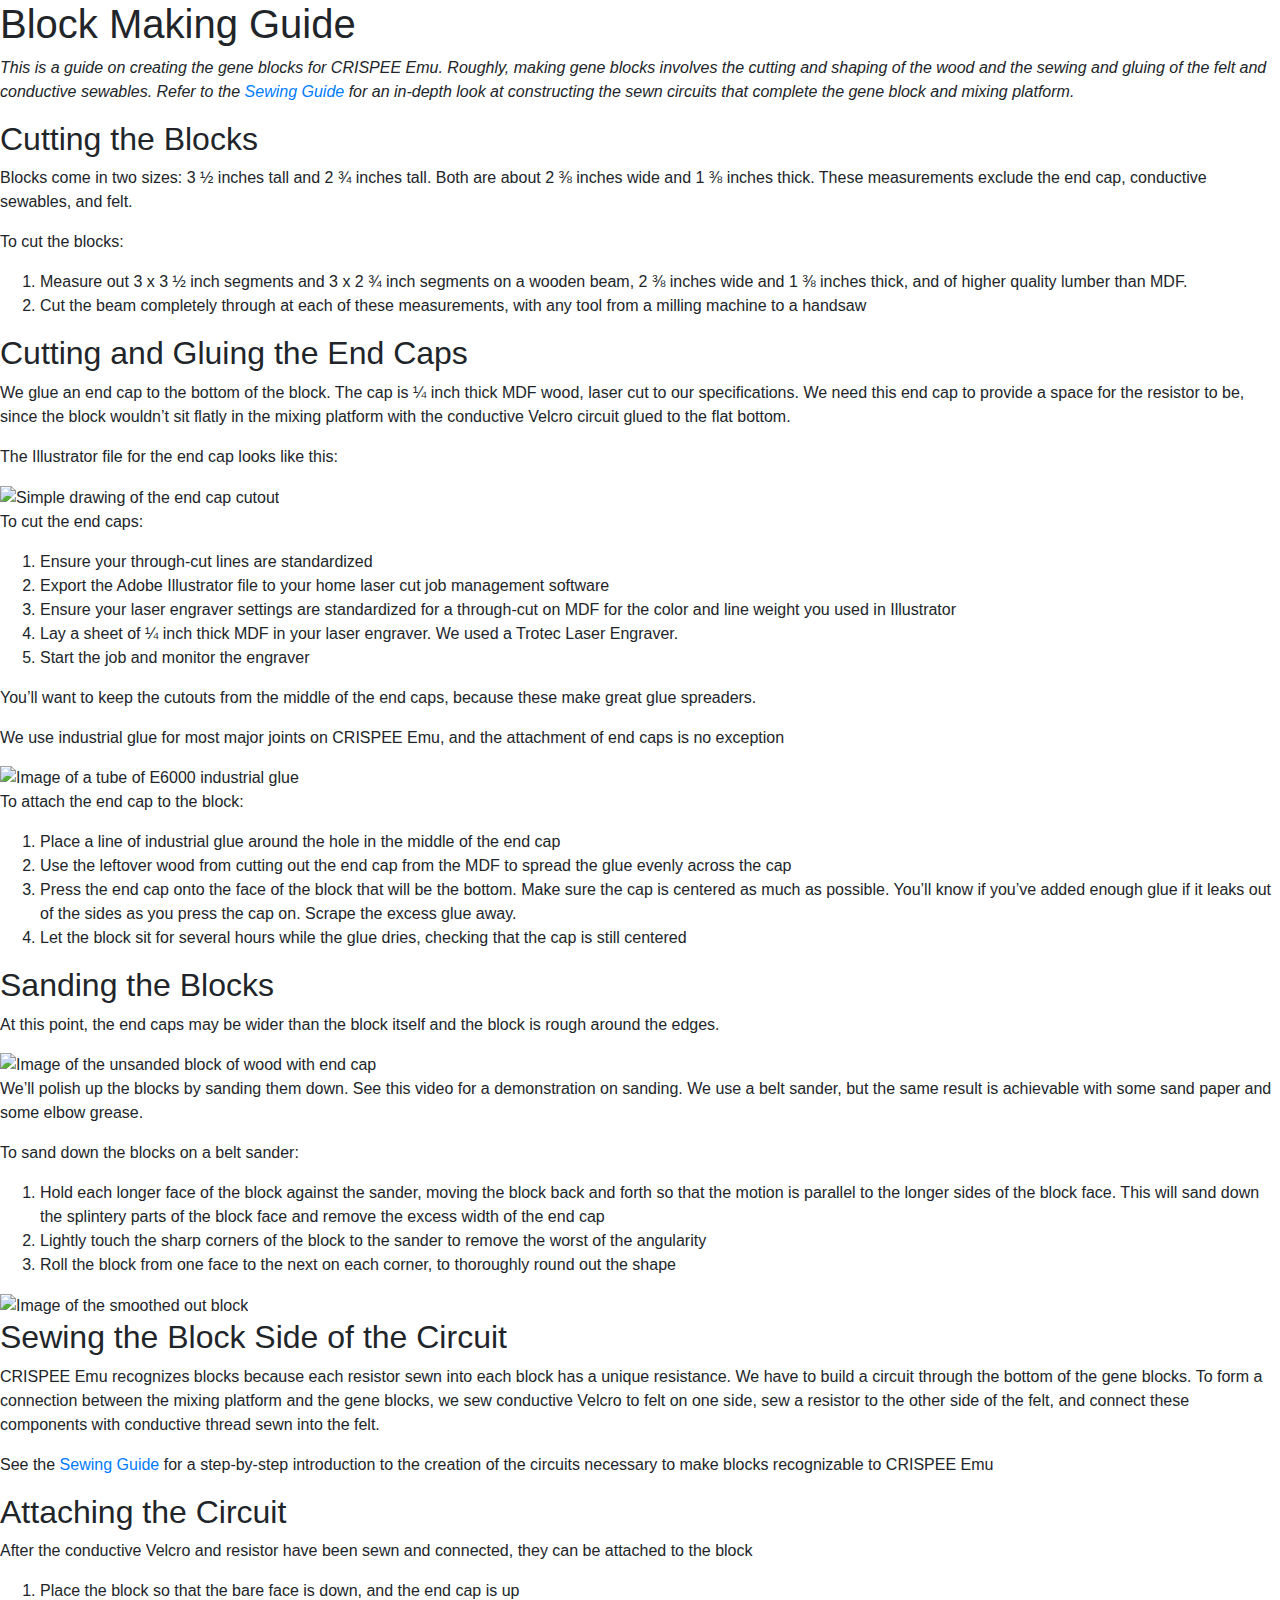
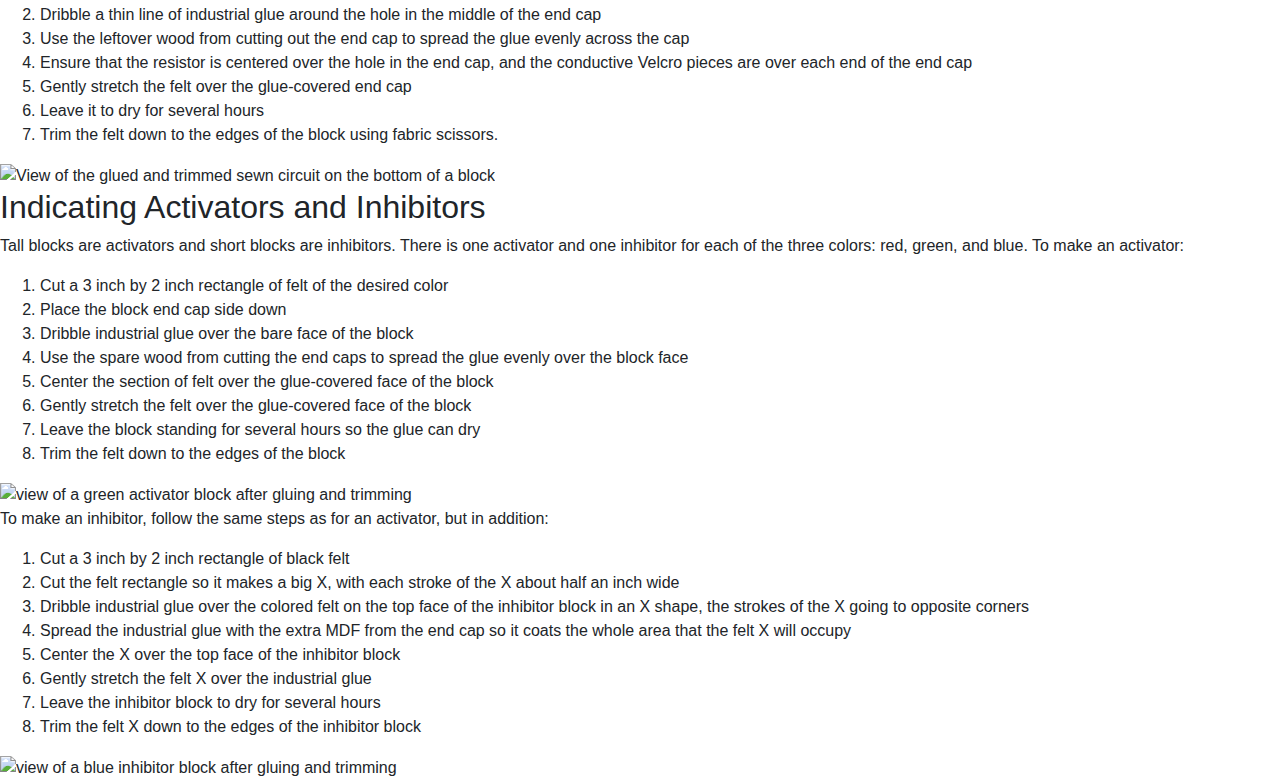
==== blockGuide.html @ c352ed45 "Added last bits of tutorial content" ====
<!doctype html>
<html lang="en">

  <head>
    <title>Block Making Guide</title>
    <meta name="description" content="A guide to the creation of activator and inhibitor blocks for use with CRISPEE" />
    <meta name="keywords" content="CRISPEE, Wellesley College HCI, Tufts University DevTech, tangible, toy, bioengineering, education" />
    <meta charset="utf-8">
    <meta name="viewport" content="width=device-width, initial-scale=1, shrink-to-fit=no">
    <link rel="stylesheet" href="https://maxcdn.bootstrapcdn.com/bootstrap/4.0.0/css/bootstrap.min.css" integrity="sha384-Gn5384xqQ1aoWXA+058RXPxPg6fy4IWvTNh0E263XmFcJlSAwiGgFAW/dAiS6JXm" crossorigin="anonymous">
  </head>
  <body>
    <h1>Block Making Guide</h1>
    <p><i>This is a guide on creating the gene blocks for CRISPEE Emu. Roughly, making gene blocks involves the cutting and shaping
       of the wood and the sewing and gluing of the felt and conductive sewables. Refer to the <a href="#">Sewing Guide</a> for an
       in-depth look at constructing the sewn circuits that complete the gene block and mixing platform.</i></p>

    <h2>Cutting the Blocks</h2>
    <p>Blocks come in two sizes: 3 ½  inches tall and 2 ¾  inches tall. Both are about 2 ⅜ inches wide and 1 ⅜ inches thick. These
       measurements exclude the end cap, conductive sewables, and felt.</p>
    <p>To cut the blocks:</p>
    <ol>
      <li>Measure out 3 x 3 ½ inch segments and 3 x 2 ¾ inch segments on a wooden beam,  2 ⅜ inches wide and 1 ⅜ inches thick, and
         of higher quality lumber than MDF.</li>
      <li>Cut the beam completely through at each of these measurements, with any tool from a milling machine to a handsaw</li>
    </ol>

    <h2>Cutting and Gluing the End Caps</h2>
    <p>We glue an end cap to the bottom of the block. The cap is ¼ inch thick MDF wood, laser cut to our specifications. We need
      this end cap to provide a space for the resistor to be, since the block wouldn’t sit flatly in the mixing platform with the
      conductive Velcro circuit glued to the flat bottom.</p>
    <p>The Illustrator file for the end cap looks like this:</p>
    <img src="" alt="Simple drawing of the end cap cutout">
    <p>To cut the end caps:</p>
    <ol>
      <li>Ensure your through-cut lines are standardized</li>
      <li>Export the Adobe Illustrator file to your home laser cut job management software</li>
      <li>Ensure your laser engraver settings are standardized for a through-cut on MDF for the color and line weight you used
        in Illustrator</li>
      <li>Lay a sheet of ¼ inch thick MDF in your laser engraver. We used a Trotec Laser Engraver.</li>
      <li>Start the job and monitor the engraver</li>
    </ol>
    <p>You’ll want to keep the cutouts from the middle of the end caps, because these make great glue spreaders.</p>
    <p>We use industrial glue for most major joints on CRISPEE Emu, and the attachment of end caps is no exception</p>
    <img src="" alt="Image of a tube of E6000 industrial glue">
    <p>To attach the end cap to the block:</p>
    <ol>
      <li>Place a line of industrial glue around the hole in the middle of the end cap</li>
      <li>Use the leftover wood from cutting out the end cap from the MDF to spread the glue evenly across the cap</li>
      <li>Press the end cap onto the face of the block that will be the bottom. Make sure the cap is centered as much as possible.
         You’ll know if you’ve added enough glue if it leaks out of the sides as you press the cap on. Scrape the excess glue away.</li>
      <li>Let the block sit for several hours while the glue dries, checking that the cap is still centered</li>
    </ol>

    <h2>Sanding the Blocks</h2>
    <p>At this point, the end caps may be wider than the block itself and the block is rough around the edges.</p>
    <img src="" alt="Image of the unsanded block of wood with end cap">
    <p>We’ll polish up the blocks by sanding them down. See this video for a demonstration on sanding. We use a belt sander,
      but the same result is achievable with some sand paper and some elbow grease.</p>
    <p>To sand down the blocks on a belt sander:</p>
    <ol>
      <li>Hold each longer face of the block against the sander, moving the block back and forth so that the motion is parallel
         to the longer sides of the block face. This will sand down the splintery parts of the block face and remove the excess
          width of the end cap</li>
      <li>Lightly touch the sharp corners of the block to the sander to remove the worst of the angularity</li>
      <li>Roll the block from one face to the next on each corner, to thoroughly round out the shape</li>
    </ol>
    <img src="" alt="Image of the smoothed out block">

    <h2>Sewing the Block Side of the Circuit</h2>
    <p>CRISPEE Emu recognizes blocks because each resistor sewn into each block has a unique resistance. We have to build a
      circuit through the bottom of the gene blocks. To form a connection between the mixing platform and the gene blocks, we
      sew conductive Velcro to felt on one side, sew a resistor to the other side of the felt, and connect these components with
      conductive thread sewn into the felt. </p>
    <p>See the <a href="#">Sewing Guide</a> for a step-by-step introduction to the creation of the circuits necessary to make
      blocks recognizable to CRISPEE Emu</p>

    <h2>Attaching the Circuit</h2>
    <p>After the conductive Velcro and resistor have been sewn and connected, they can be attached to the block</p>
    <ol>
      <li>Place the block so that the bare face is down, and the end cap is up</li>
      <li>Dribble a thin line of industrial glue around the hole in the middle of the end cap</li>
      <li>Use the leftover wood from cutting out the end cap to spread the glue evenly across the cap</li>
      <li>Ensure that the resistor is centered over the hole in the end cap, and the conductive Velcro pieces are over each
        end of the end cap</li>
      <li>Gently stretch the felt over the glue-covered end cap</li>
      <li>Leave it to dry for several hours</li>
      <li>Trim the felt down to the edges of the block using fabric scissors.</li>
    </ol>
    <img src="" alt="View of the glued and trimmed sewn circuit on the bottom of a block">

    <h2>Indicating Activators and Inhibitors</h2>
    <p>Tall blocks are activators and short blocks are inhibitors. There is one activator and one inhibitor for each of the
      three colors: red, green, and blue. To make an activator:</p>
    <ol>
      <li>Cut a 3 inch by 2 inch rectangle of felt of the desired color</li>
      <li>Place the block end cap side down</li>
      <li>Dribble industrial glue over the bare face of the block</li>
      <li>Use the spare wood from cutting the end caps to spread the glue evenly over the block face</li>
      <li>Center the section of felt over the glue-covered face of the block</li>
      <li>Gently stretch the felt over the glue-covered face of the block</li>
      <li>Leave the block standing for several hours so the glue can dry</li>
      <li>Trim the felt down to the edges of the block</li>
    </ol>
    <img src="" alt="view of a green activator block after gluing and trimming">
    <p>To make an inhibitor, follow the same steps as for an activator, but in addition:</p>
    <ol>
      <li>Cut a 3 inch by 2 inch rectangle of black felt</li>
      <li>Cut the felt rectangle so it makes a big X, with each stroke of the X about half an inch wide</li>
      <li>Dribble industrial glue over the colored felt on the top face of the inhibitor block in an X shape, the strokes of
        the X going to opposite corners</li>
      <li>Spread the industrial glue with the extra MDF from the end cap so it coats the whole area that the felt X will occupy</li>
      <li>Center the X over the top face of the inhibitor block</li>
      <li>Gently stretch the felt X over the industrial glue</li>
      <li>Leave the inhibitor block to dry for several hours</li>
      <li>Trim the felt X down to the edges of the inhibitor block</li>
    </ol>
    <img src="" alt="view of a blue inhibitor block after gluing and trimming">


    <script src="https://code.jquery.com/jquery-3.2.1.slim.min.js" integrity="sha384-KJ3o2DKtIkvYIK3UENzmM7KCkRr/rE9/Qpg6aAZGJwFDMVNA/GpGFF93hXpG5KkN" crossorigin="anonymous"></script>
    <script src="https://cdnjs.cloudflare.com/ajax/libs/popper.js/1.12.9/umd/popper.min.js" integrity="sha384-ApNbgh9B+Y1QKtv3Rn7W3mgPxhU9K/ScQsAP7hUibX39j7fakFPskvXusvfa0b4Q" crossorigin="anonymous"></script>
    <script src="https://maxcdn.bootstrapcdn.com/bootstrap/4.0.0/js/bootstrap.min.js" integrity="sha384-JZR6Spejh4U02d8jOt6vLEHfe/JQGiRRSQQxSfFWpi1MquVdAyjUar5+76PVCmYl" crossorigin="anonymous"></script>
  </body>
</html>
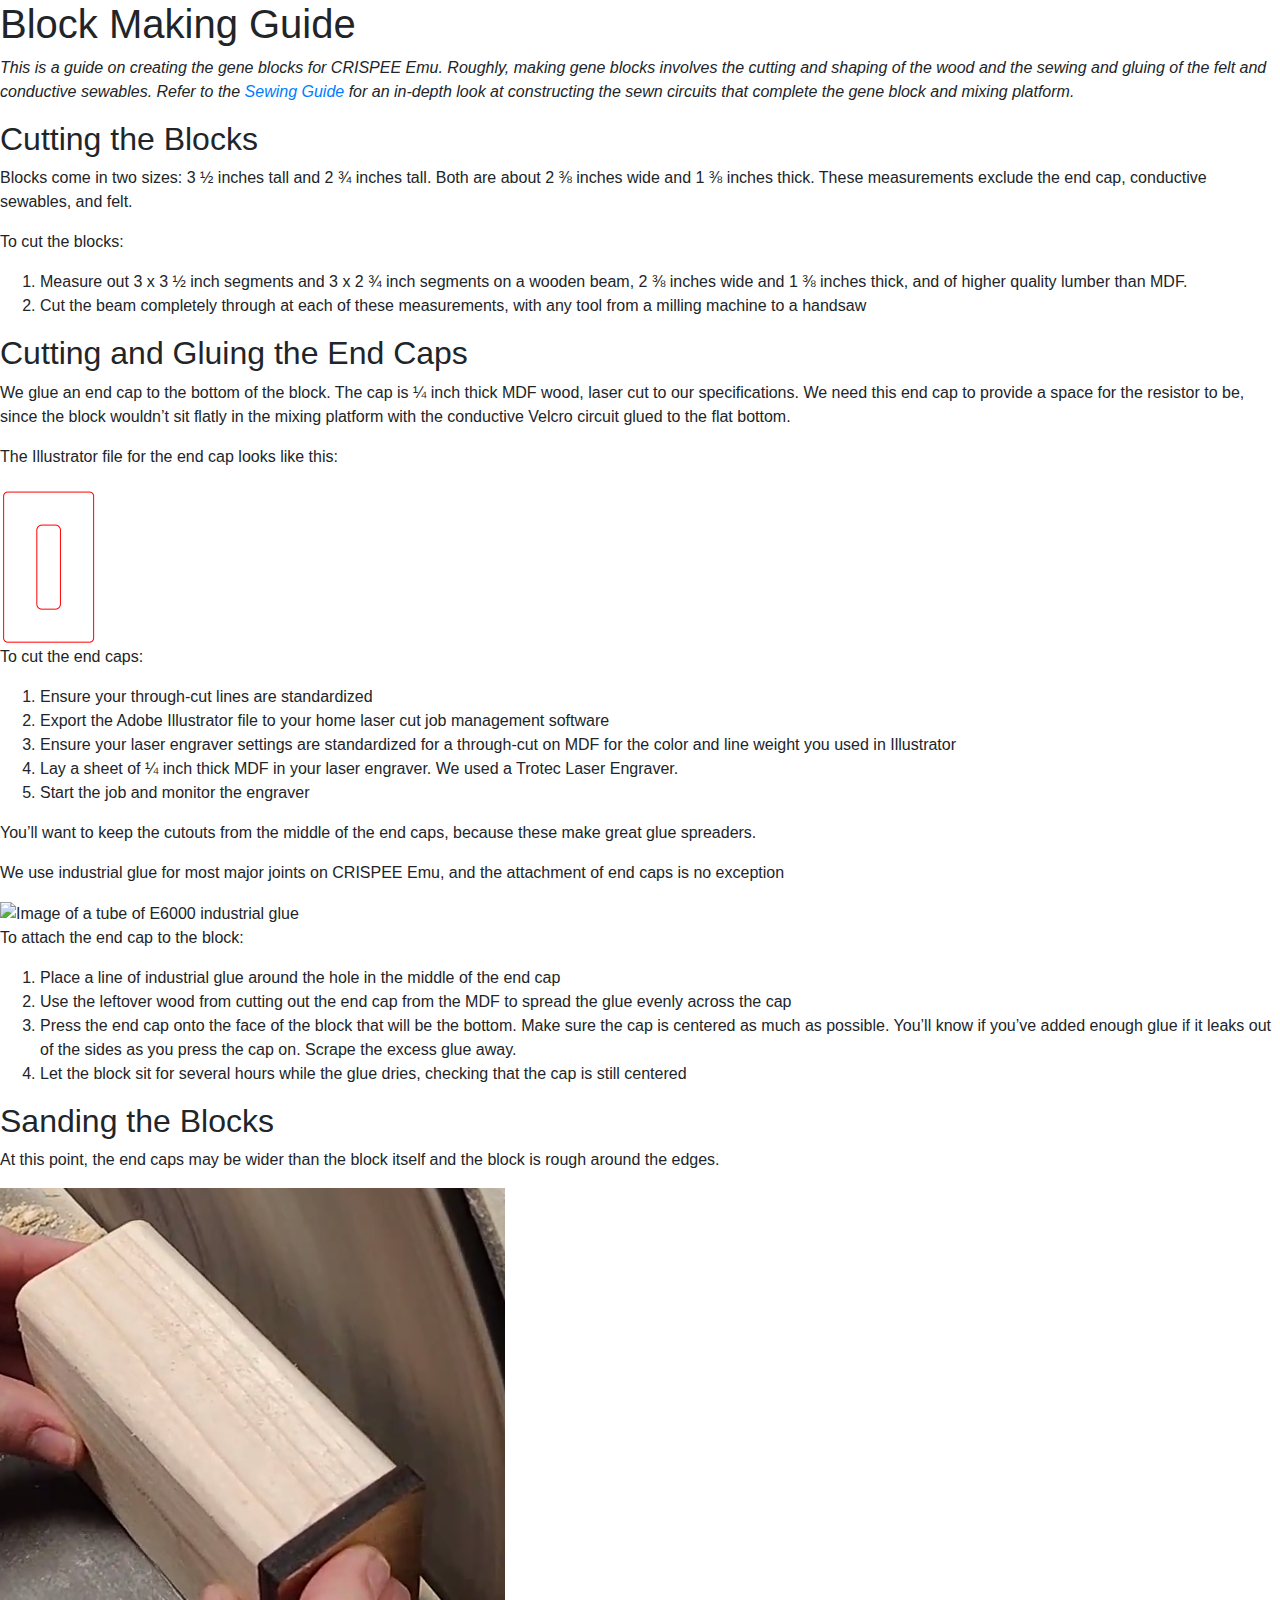
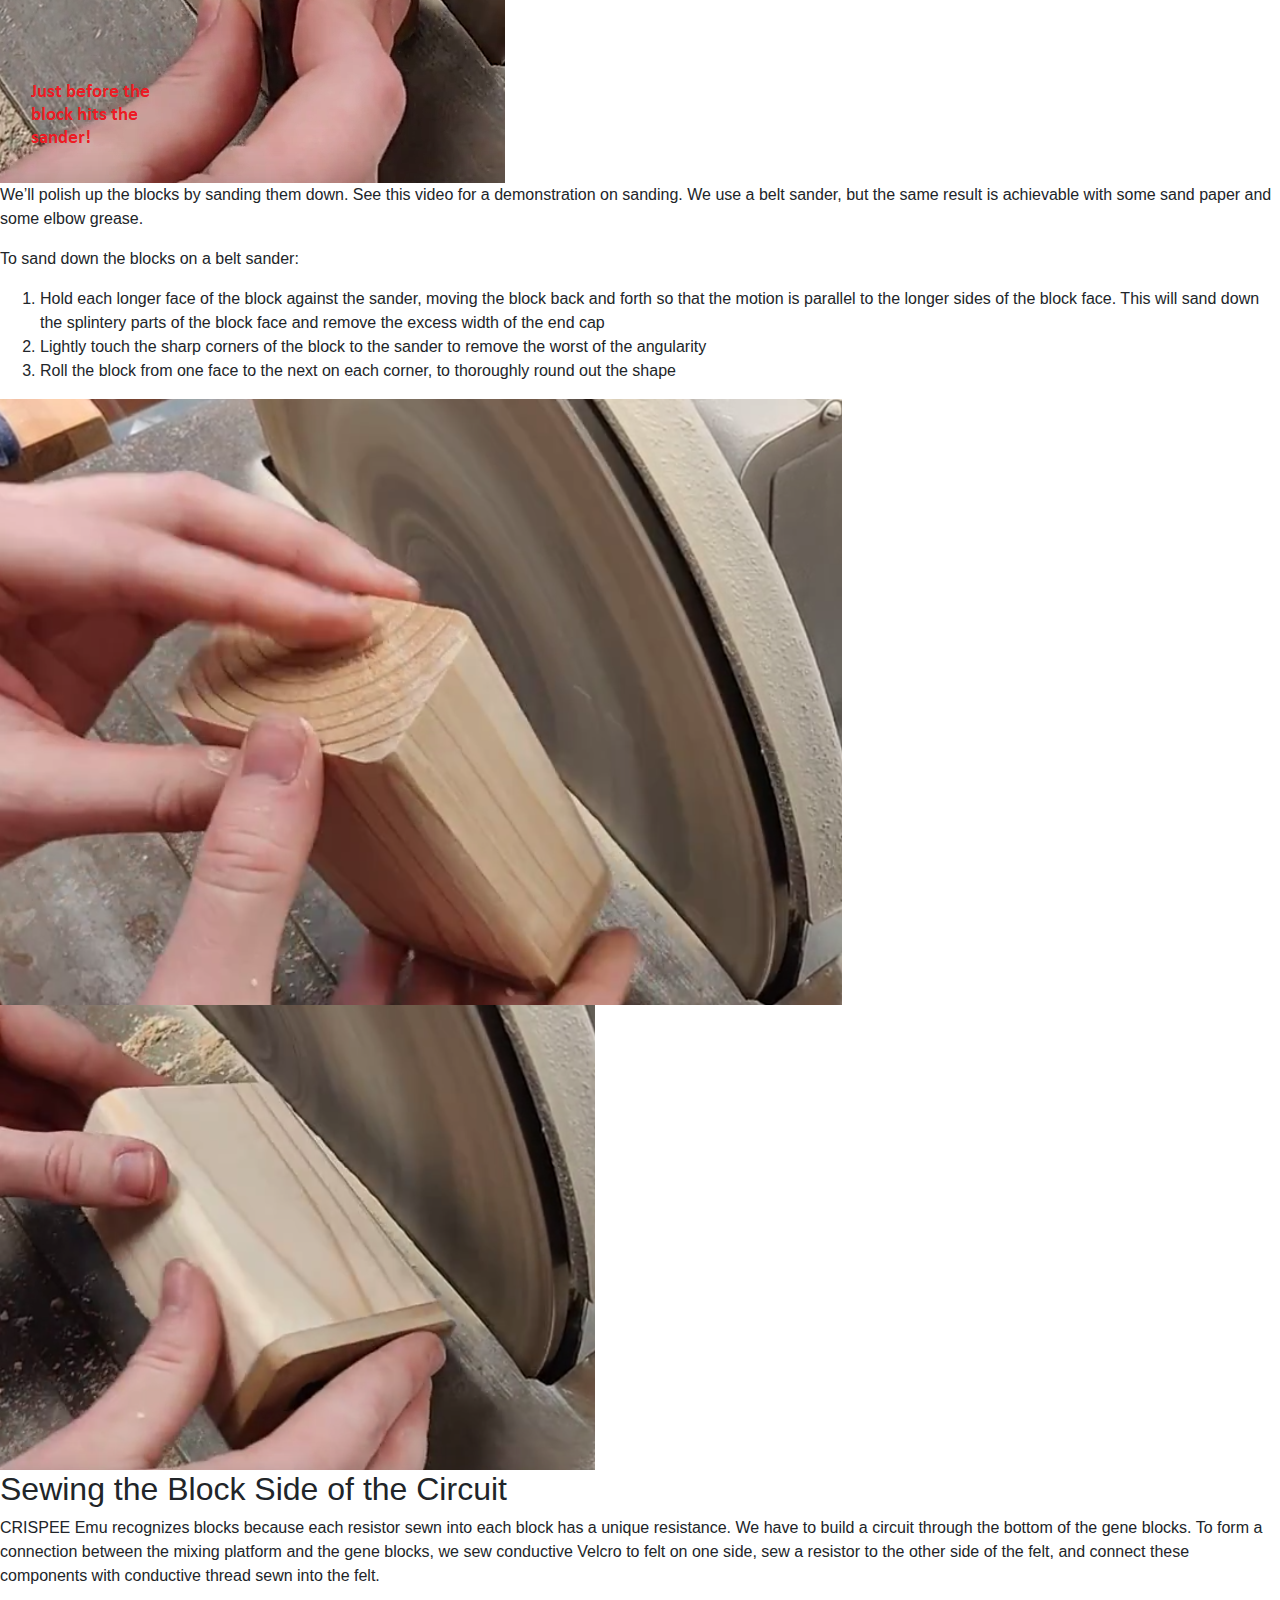
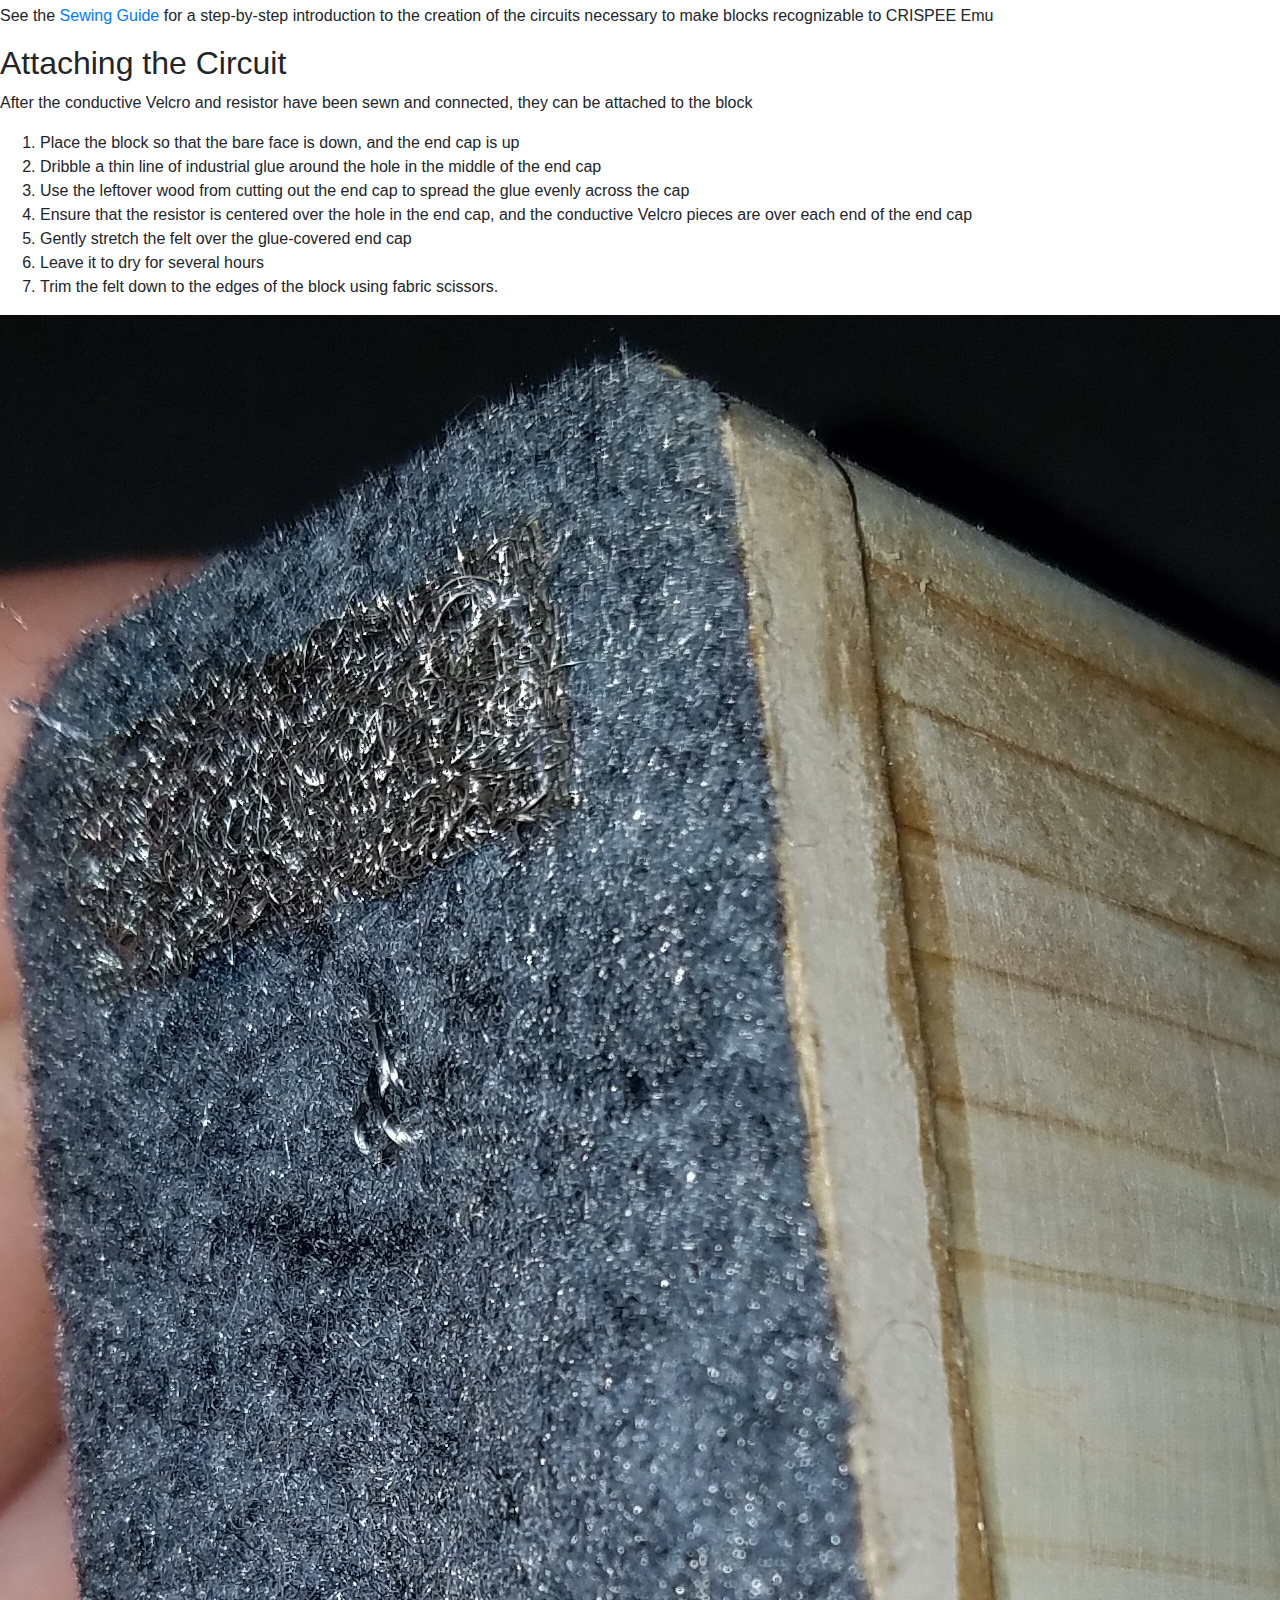
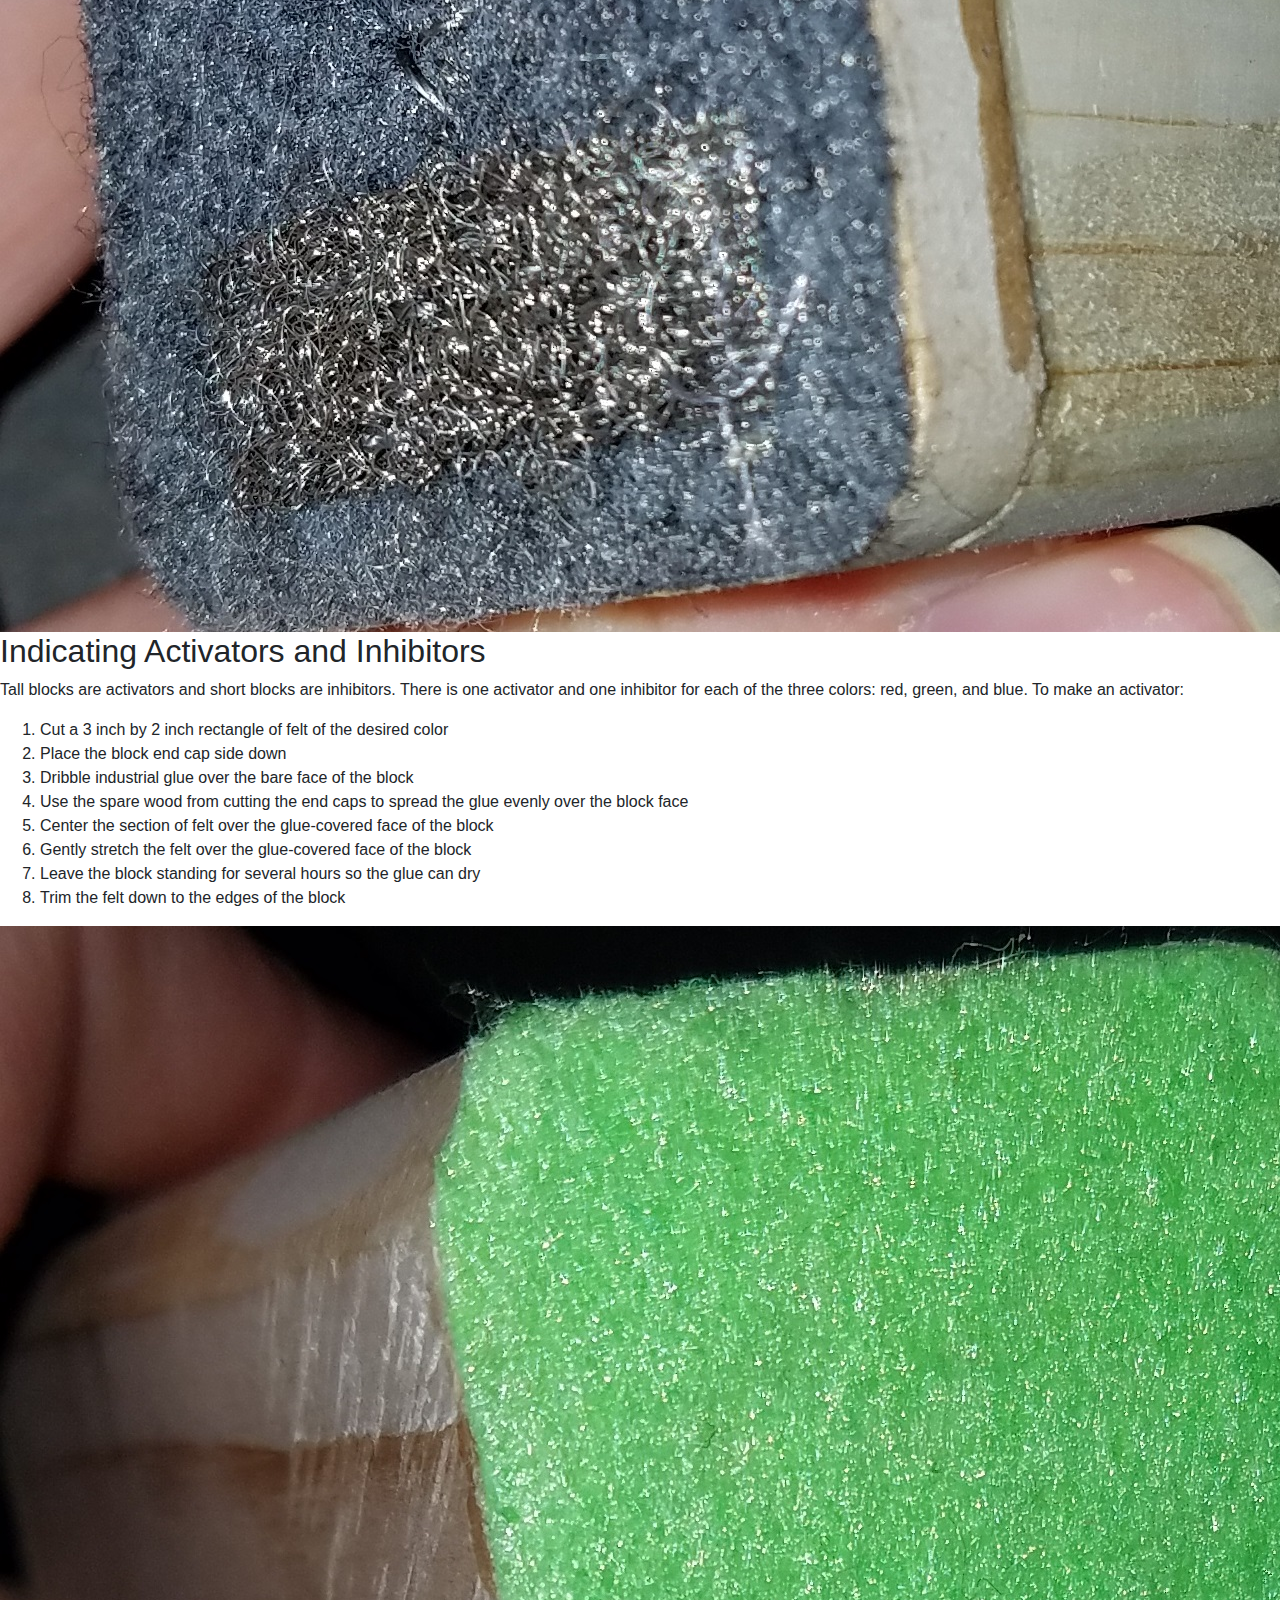
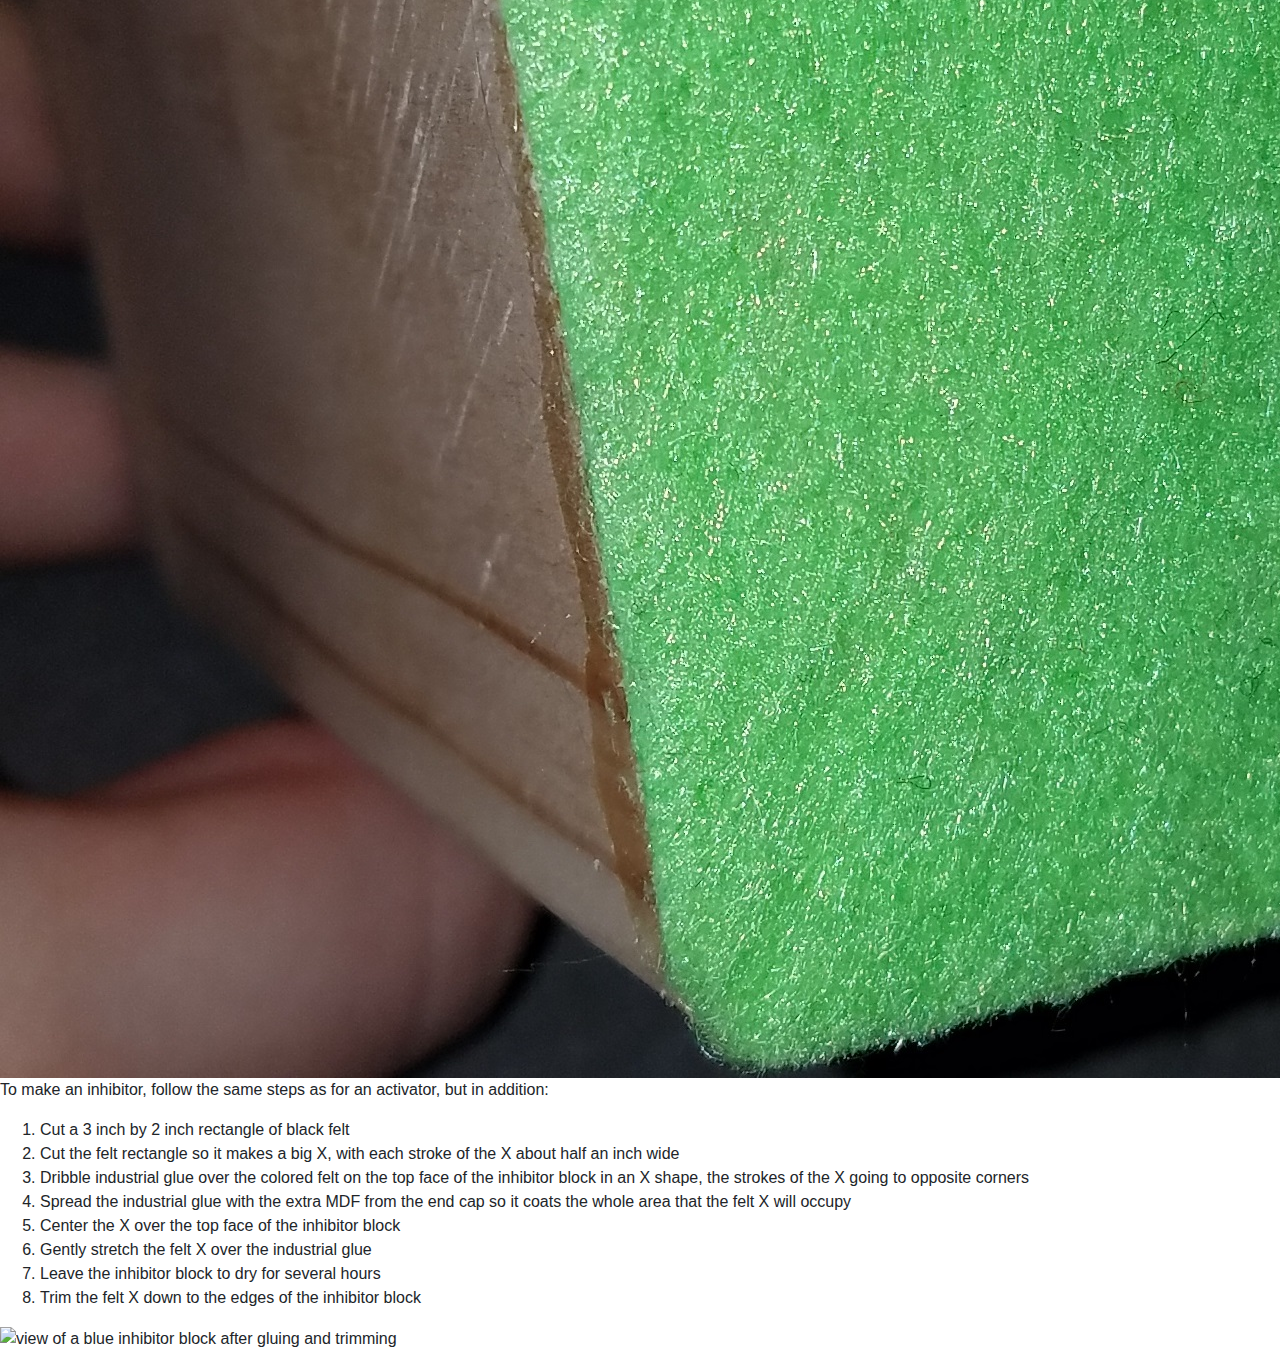
==== commit 70b0d346: "All guide content added and linked, now to time to make it pretty" ====
--- a/blockGuide.html
+++ b/blockGuide.html
@@ -30,7 +30,7 @@
       this end cap to provide a space for the resistor to be, since the block wouldn’t sit flatly in the mixing platform with the
       conductive Velcro circuit glued to the flat bottom.</p>
     <p>The Illustrator file for the end cap looks like this:</p>
-    <img src="" alt="Simple drawing of the end cap cutout">
+    <img src="static/End Cap.png" alt="Simple drawing of the end cap cutout">
     <p>To cut the end caps:</p>
     <ol>
       <li>Ensure your through-cut lines are standardized</li>
@@ -42,7 +42,7 @@
     </ol>
     <p>You’ll want to keep the cutouts from the middle of the end caps, because these make great glue spreaders.</p>
     <p>We use industrial glue for most major joints on CRISPEE Emu, and the attachment of end caps is no exception</p>
-    <img src="" alt="Image of a tube of E6000 industrial glue">
+    <img src="static/E6000 Industrial Glue.jpg" alt="Image of a tube of E6000 industrial glue">
     <p>To attach the end cap to the block:</p>
     <ol>
       <li>Place a line of industrial glue around the hole in the middle of the end cap</li>
@@ -54,7 +54,7 @@
 
     <h2>Sanding the Blocks</h2>
     <p>At this point, the end caps may be wider than the block itself and the block is rough around the edges.</p>
-    <img src="" alt="Image of the unsanded block of wood with end cap">
+    <img src="static/Unsanded Block.png" alt="Image of the unsanded block of wood with end cap">
     <p>We’ll polish up the blocks by sanding them down. See this video for a demonstration on sanding. We use a belt sander,
       but the same result is achievable with some sand paper and some elbow grease.</p>
     <p>To sand down the blocks on a belt sander:</p>
@@ -65,14 +65,15 @@
       <li>Lightly touch the sharp corners of the block to the sander to remove the worst of the angularity</li>
       <li>Roll the block from one face to the next on each corner, to thoroughly round out the shape</li>
     </ol>
-    <img src="" alt="Image of the smoothed out block">
+    <img src="static/Sanded Block 1.png" alt="Image of the smoothed out block">
+    <img src="static/Sanded Block 2.png" alt="Image of the smoothed out block">
 
     <h2>Sewing the Block Side of the Circuit</h2>
     <p>CRISPEE Emu recognizes blocks because each resistor sewn into each block has a unique resistance. We have to build a
       circuit through the bottom of the gene blocks. To form a connection between the mixing platform and the gene blocks, we
       sew conductive Velcro to felt on one side, sew a resistor to the other side of the felt, and connect these components with
       conductive thread sewn into the felt. </p>
-    <p>See the <a href="#">Sewing Guide</a> for a step-by-step introduction to the creation of the circuits necessary to make
+    <p>See the <a href="sewingGuide.html">Sewing Guide</a> for a step-by-step introduction to the creation of the circuits necessary to make
       blocks recognizable to CRISPEE Emu</p>
 
     <h2>Attaching the Circuit</h2>
@@ -87,7 +88,7 @@
       <li>Leave it to dry for several hours</li>
       <li>Trim the felt down to the edges of the block using fabric scissors.</li>
     </ol>
-    <img src="" alt="View of the glued and trimmed sewn circuit on the bottom of a block">
+    <img src="static/Block Bottom.jpg" alt="View of the glued and trimmed sewn circuit on the bottom of a block">
 
     <h2>Indicating Activators and Inhibitors</h2>
     <p>Tall blocks are activators and short blocks are inhibitors. There is one activator and one inhibitor for each of the
@@ -102,7 +103,7 @@
       <li>Leave the block standing for several hours so the glue can dry</li>
       <li>Trim the felt down to the edges of the block</li>
     </ol>
-    <img src="" alt="view of a green activator block after gluing and trimming">
+    <img src="static/Activator Block Top.jpg" alt="view of a green activator block after gluing and trimming">
     <p>To make an inhibitor, follow the same steps as for an activator, but in addition:</p>
     <ol>
       <li>Cut a 3 inch by 2 inch rectangle of black felt</li>
@@ -115,7 +116,7 @@
       <li>Leave the inhibitor block to dry for several hours</li>
       <li>Trim the felt X down to the edges of the inhibitor block</li>
     </ol>
-    <img src="" alt="view of a blue inhibitor block after gluing and trimming">
+    <img src="static/inhibitor Block Top.jpg" alt="view of a blue inhibitor block after gluing and trimming">
 
 
     <script src="https://code.jquery.com/jquery-3.2.1.slim.min.js" integrity="sha384-KJ3o2DKtIkvYIK3UENzmM7KCkRr/rE9/Qpg6aAZGJwFDMVNA/GpGFF93hXpG5KkN" crossorigin="anonymous"></script>
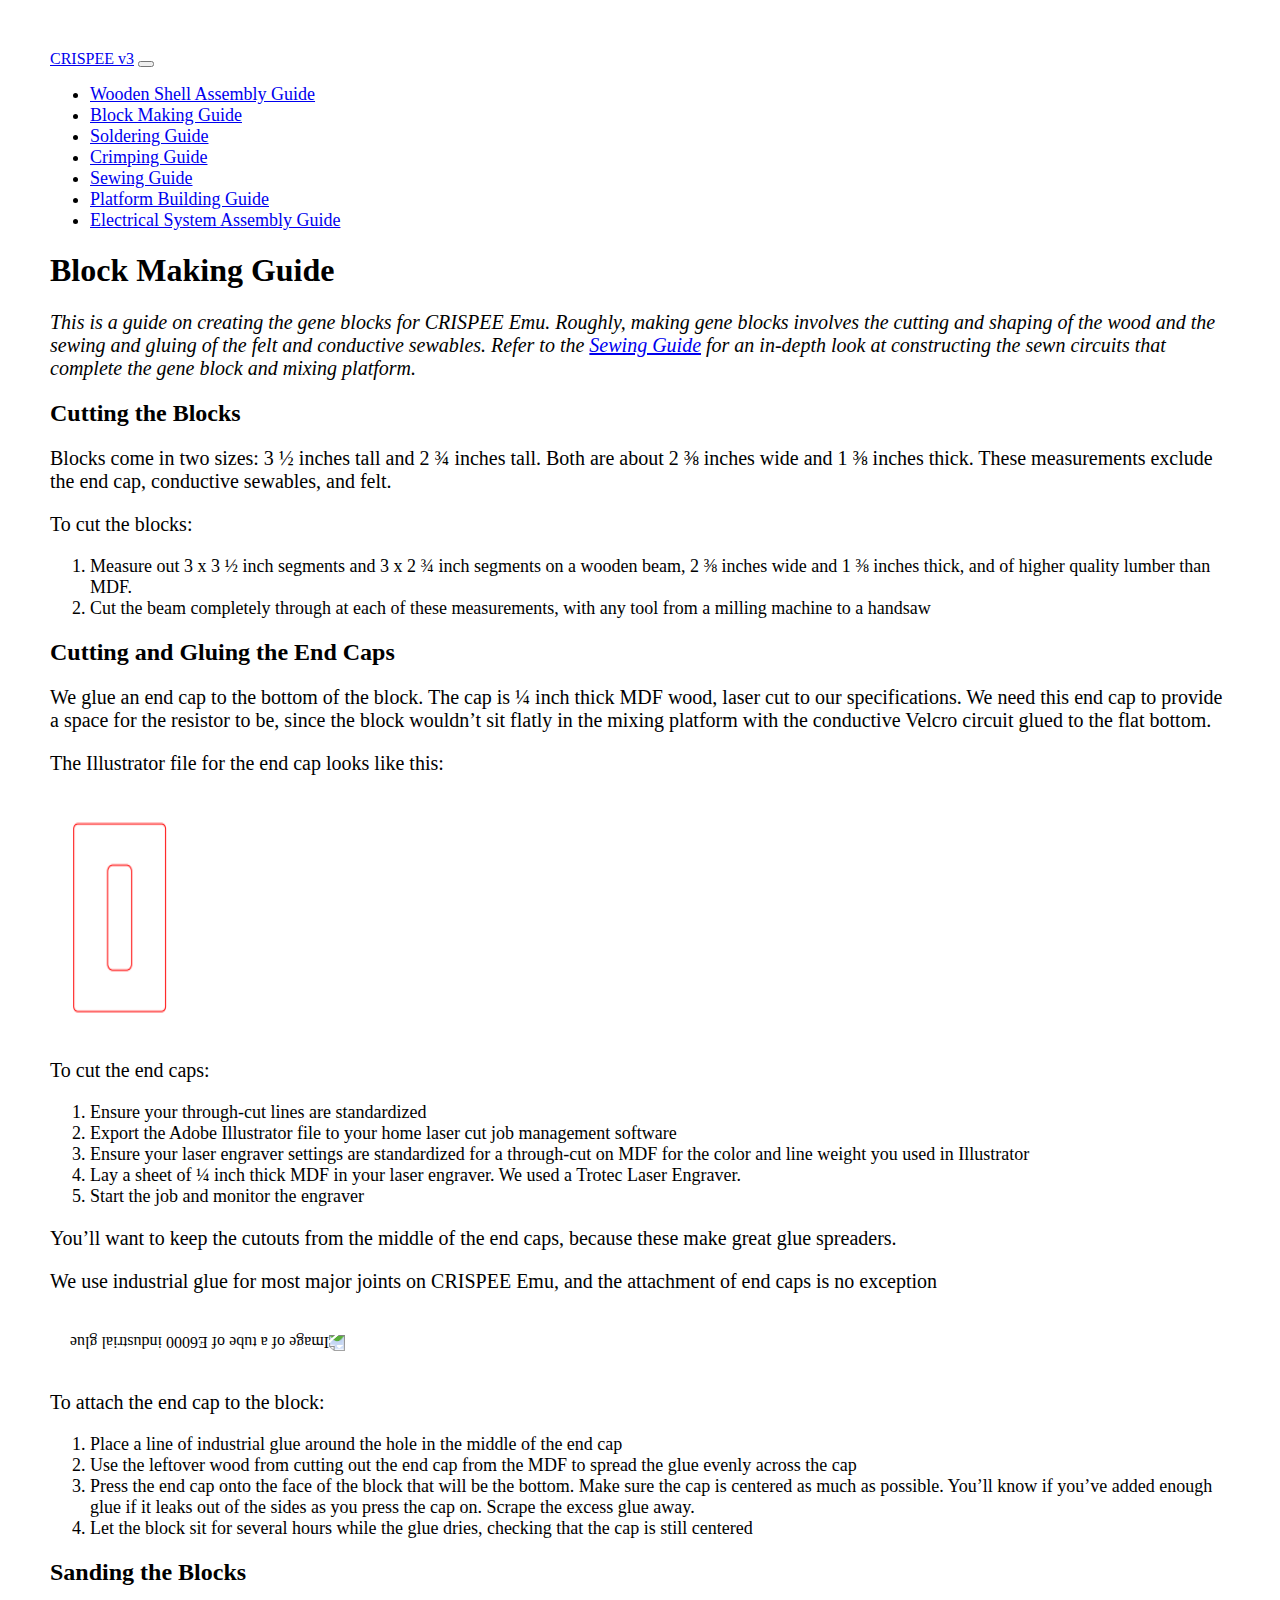
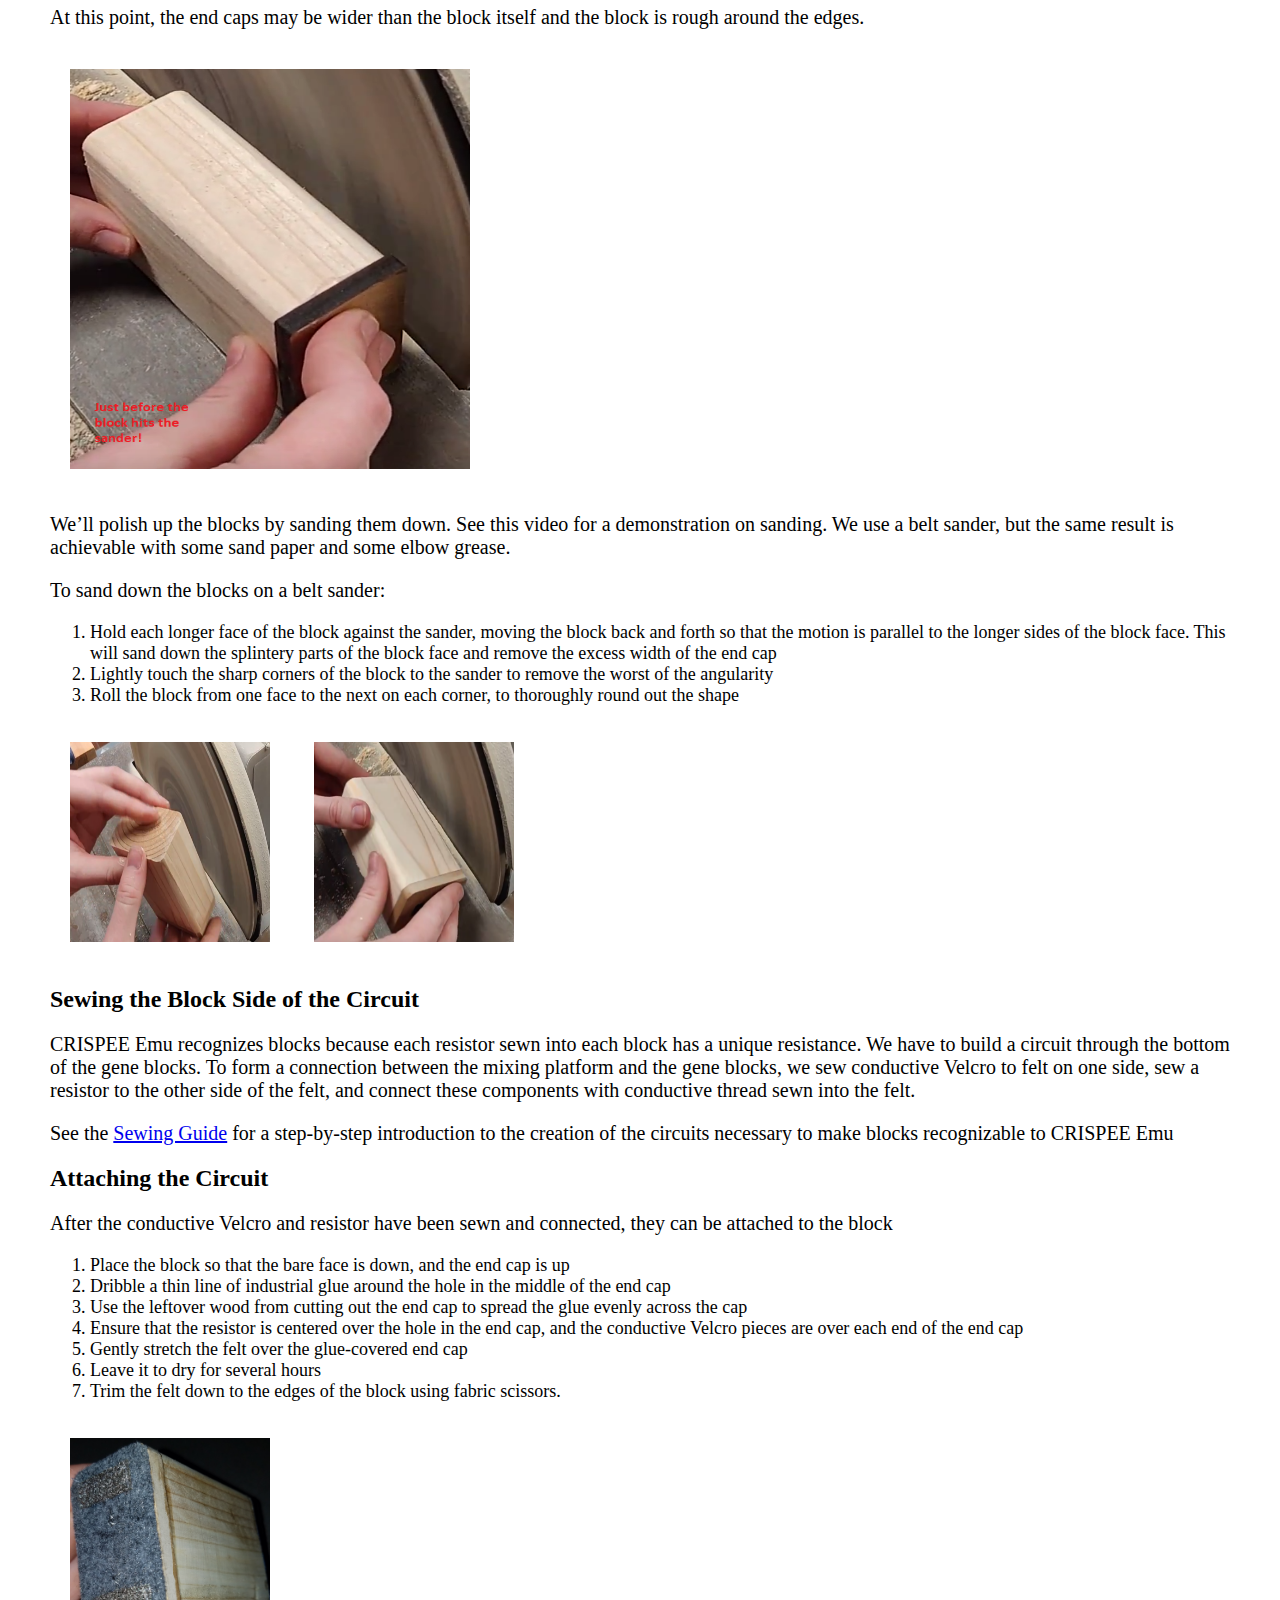
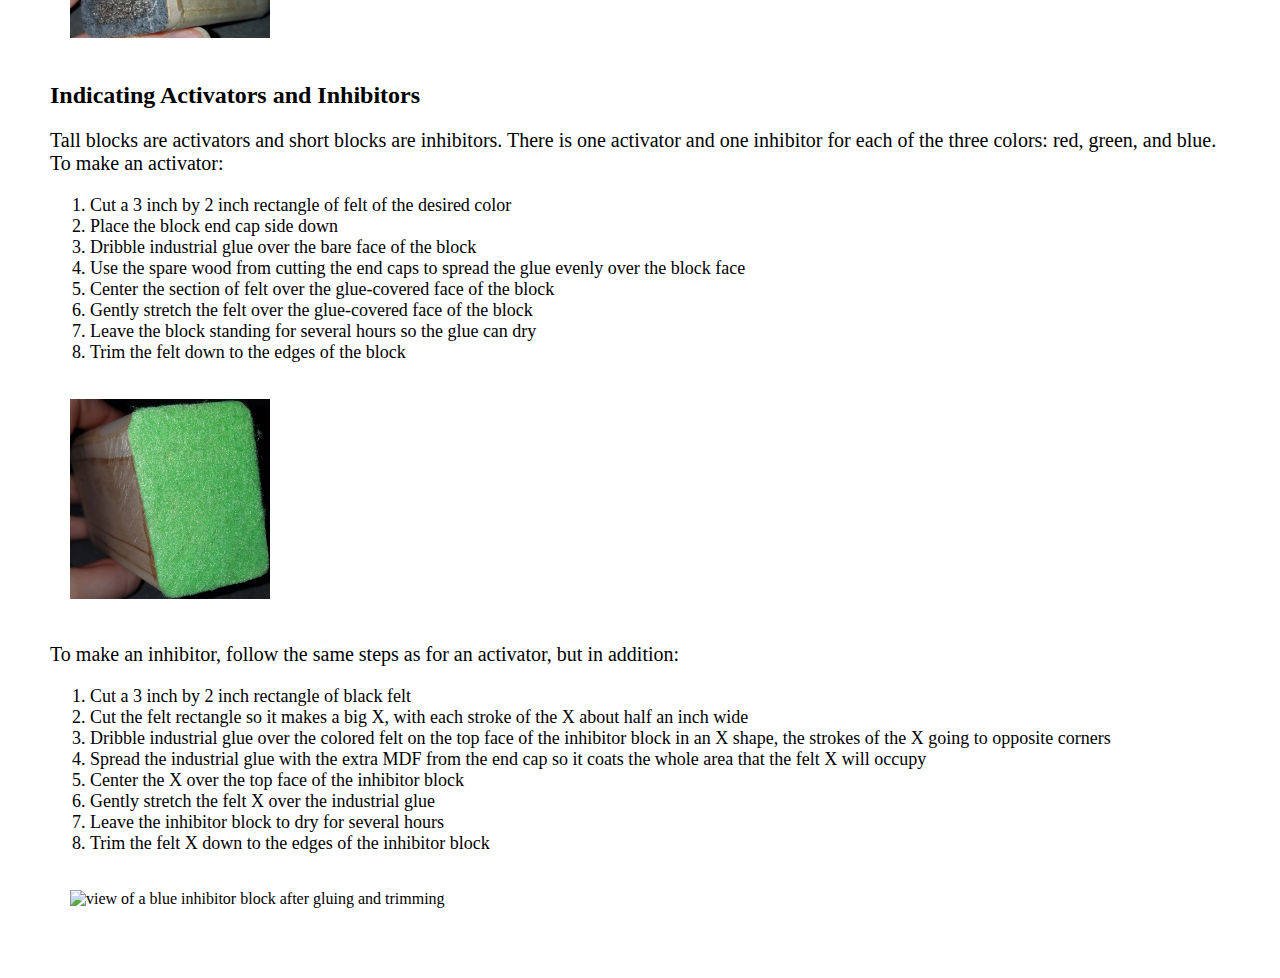
==== commit 5cc5ff51: "Adding styling, sizing, navbar" ====
--- a/blockGuide.html
+++ b/blockGuide.html
@@ -7,9 +7,48 @@
     <meta name="keywords" content="CRISPEE, Wellesley College HCI, Tufts University DevTech, tangible, toy, bioengineering, education" />
     <meta charset="utf-8">
     <meta name="viewport" content="width=device-width, initial-scale=1, shrink-to-fit=no">
-    <link rel="stylesheet" href="https://maxcdn.bootstrapcdn.com/bootstrap/4.0.0/css/bootstrap.min.css" integrity="sha384-Gn5384xqQ1aoWXA+058RXPxPg6fy4IWvTNh0E263XmFcJlSAwiGgFAW/dAiS6JXm" crossorigin="anonymous">
+    <!--<link rel="stylesheet" href="https://maxcdn.bootstrapcdn.com/bootstrap/4.0.0/css/bootstrap.min.css" integrity="sha384-Gn5384xqQ1aoWXA+058RXPxPg6fy4IWvTNh0E263XmFcJlSAwiGgFAW/dAiS6JXm" crossorigin="anonymous">-->
+    <link rel="stylesheet" href="https://bootswatch.com/4/superhero/bootstrap.css" media="screen">
+    <link rel="stylesheet" href="https://bootswatch.com/_assets/css/custom.min.css">
+    <link rel="stylesheet" href="css/style.css">
   </head>
   <body>
+
+    <div class="bs-component">
+              <nav class="navbar navbar-expand-lg navbar-dark bg-primary">
+                <a class="navbar-brand" href="index.html">CRISPEE v3</a>
+                <button class="navbar-toggler" type="button" data-toggle="collapse" data-target="#navbarColor02" aria-controls="navbarColor02" aria-expanded="false" aria-label="Toggle navigation">
+                  <span class="navbar-toggler-icon"></span>
+                </button>
+
+                <div class="collapse navbar-collapse" id="navbarColor02">
+                  <ul class="navbar-nav mr-auto">
+                    <li class="nav-item">
+                      <a class="nav-link" href="woodenShellGuide.html">Wooden Shell Assembly Guide</a>
+                    </li>
+                    <li class="nav-item">
+                      <a class="nav-link active" href="blockGuide.html">Block Making Guide</a>
+                    </li>
+                    <li class="nav-item">
+                      <a class="nav-link" href="solderingGuide.html">Soldering Guide</a>
+                    </li>
+                    <li class="nav-item">
+                      <a class="nav-link" href="crimpingGuide.html">Crimping Guide</a>
+                    </li>
+                    <li class="nav-item">
+                      <a class="nav-link" href="sewingGuide.html">Sewing Guide</a>
+                    </li>
+                    <li class="nav-item">
+                      <a class="nav-link" href="platformGuide.html">Platform Building Guide</a>
+                    </li>
+                    <li class="nav-item">
+                      <a class="nav-link" href="electricalSystemGuide.html">Electrical System Assembly Guide</a>
+                    </li>
+                  </ul>
+                </div>
+              </nav>
+            </div>
+
     <h1>Block Making Guide</h1>
     <p><i>This is a guide on creating the gene blocks for CRISPEE Emu. Roughly, making gene blocks involves the cutting and shaping
        of the wood and the sewing and gluing of the felt and conductive sewables. Refer to the <a href="#">Sewing Guide</a> for an
@@ -30,7 +69,7 @@
       this end cap to provide a space for the resistor to be, since the block wouldn’t sit flatly in the mixing platform with the
       conductive Velcro circuit glued to the flat bottom.</p>
     <p>The Illustrator file for the end cap looks like this:</p>
-    <img src="static/End Cap.png" alt="Simple drawing of the end cap cutout">
+    <img id="end-cap" src="static/End Cap.png" alt="Simple drawing of the end cap cutout">
     <p>To cut the end caps:</p>
     <ol>
       <li>Ensure your through-cut lines are standardized</li>
@@ -42,7 +81,7 @@
     </ol>
     <p>You’ll want to keep the cutouts from the middle of the end caps, because these make great glue spreaders.</p>
     <p>We use industrial glue for most major joints on CRISPEE Emu, and the attachment of end caps is no exception</p>
-    <img src="static/E6000 Industrial Glue.jpg" alt="Image of a tube of E6000 industrial glue">
+    <img id="e6000" src="static/E6000 Industrial Glue.jpg" alt="Image of a tube of E6000 industrial glue">
     <p>To attach the end cap to the block:</p>
     <ol>
       <li>Place a line of industrial glue around the hole in the middle of the end cap</li>
@@ -54,7 +93,7 @@
 
     <h2>Sanding the Blocks</h2>
     <p>At this point, the end caps may be wider than the block itself and the block is rough around the edges.</p>
-    <img src="static/Unsanded Block.png" alt="Image of the unsanded block of wood with end cap">
+    <img id="unsanded-block" src="static/Unsanded Block.png" alt="Image of the unsanded block of wood with end cap">
     <p>We’ll polish up the blocks by sanding them down. See this video for a demonstration on sanding. We use a belt sander,
       but the same result is achievable with some sand paper and some elbow grease.</p>
     <p>To sand down the blocks on a belt sander:</p>
@@ -65,8 +104,8 @@
       <li>Lightly touch the sharp corners of the block to the sander to remove the worst of the angularity</li>
       <li>Roll the block from one face to the next on each corner, to thoroughly round out the shape</li>
     </ol>
-    <img src="static/Sanded Block 1.png" alt="Image of the smoothed out block">
-    <img src="static/Sanded Block 2.png" alt="Image of the smoothed out block">
+    <img id="sanded-block-1" src="static/Sanded Block 1.png" alt="Image of the smoothed out block">
+    <img id="sanded-block-2" src="static/Sanded Block 2.png" alt="Image of the smoothed out block">
 
     <h2>Sewing the Block Side of the Circuit</h2>
     <p>CRISPEE Emu recognizes blocks because each resistor sewn into each block has a unique resistance. We have to build a
@@ -88,7 +127,7 @@
       <li>Leave it to dry for several hours</li>
       <li>Trim the felt down to the edges of the block using fabric scissors.</li>
     </ol>
-    <img src="static/Block Bottom.jpg" alt="View of the glued and trimmed sewn circuit on the bottom of a block">
+    <img id="block-bottom" src="static/Block Bottom.jpg" alt="View of the glued and trimmed sewn circuit on the bottom of a block">
 
     <h2>Indicating Activators and Inhibitors</h2>
     <p>Tall blocks are activators and short blocks are inhibitors. There is one activator and one inhibitor for each of the
@@ -103,7 +142,7 @@
       <li>Leave the block standing for several hours so the glue can dry</li>
       <li>Trim the felt down to the edges of the block</li>
     </ol>
-    <img src="static/Activator Block Top.jpg" alt="view of a green activator block after gluing and trimming">
+    <img id="activator-top" src="static/Activator Block Top.jpg" alt="view of a green activator block after gluing and trimming">
     <p>To make an inhibitor, follow the same steps as for an activator, but in addition:</p>
     <ol>
       <li>Cut a 3 inch by 2 inch rectangle of black felt</li>
@@ -116,7 +155,7 @@
       <li>Leave the inhibitor block to dry for several hours</li>
       <li>Trim the felt X down to the edges of the inhibitor block</li>
     </ol>
-    <img src="static/inhibitor Block Top.jpg" alt="view of a blue inhibitor block after gluing and trimming">
+    <img id="inhibitor-top" src="static/inhibitor Block Top.jpg" alt="view of a blue inhibitor block after gluing and trimming">
 
 
     <script src="https://code.jquery.com/jquery-3.2.1.slim.min.js" integrity="sha384-KJ3o2DKtIkvYIK3UENzmM7KCkRr/rE9/Qpg6aAZGJwFDMVNA/GpGFF93hXpG5KkN" crossorigin="anonymous"></script>
--- a/css/style.css
+++ b/css/style.css
@@ -0,0 +1,403 @@
+/*Standardize spacing and fonts on all pages*/
+body{
+  margin: 50px;
+}
+
+p{
+  font-size: 20px;
+}
+
+li{
+  font-size: 18px;
+}
+
+th{
+  margin: 20px;
+}
+
+table{
+  margin: 30px;
+}
+
+tr{
+  margin: 20px;
+}
+
+td{
+  margin: 20px;
+}
+
+/*Home page images*/
+#gene-editor{
+  width: 200px;
+  height: 200px;
+  margin: 20px;
+}
+
+#gene-editor-2{
+  width: 200px;
+  height: 200px;
+  margin: 20px;
+}
+
+#cash-register{
+  width: 200px;
+  height: 200px;
+  margin: 20px;
+}
+
+/*Wooden Shell Guide Images*/
+#external-side-diagram{
+  width: 200px;
+  height: 200px;
+  margin: 20px;
+}
+
+#velcro-interlocks{
+  width: 200px;
+  height: 200px;
+  margin: 20px;
+}
+
+#internal-wall-back-view{
+  width: 300px;
+  height: 200px;
+  margin: 20px;
+}
+
+#internal-wall-front-view{
+  width: 300px;
+  height: 200px;
+  margin: 20px;
+}
+
+/*Block Making Guide Images*/
+#end-cap{
+  width: 100px;
+  height: 200px;
+  margin: 20px;
+}
+
+#e6000{
+  width: 150px;
+  height: 100px;
+  margin: 20px;
+  transform: rotate(180deg);
+}
+
+#unsanded-block{
+  width: 400px;
+  height: 400px;
+  margin: 20px;
+}
+
+#sanded-block-1{
+  width: 200px;
+  height: 200px;
+  margin: 20px;
+}
+
+#sanded-block-2{
+  width: 200px;
+  height: 200px;
+  margin: 20px;
+}
+
+#block-bottom{
+  width: 200px;
+  height: 200px;
+  margin: 20px;
+}
+
+#activator-top{
+  width: 200px;
+  height: 200px;
+  margin: 20px;
+}
+
+#inhibitor-top{
+  width: 200px;
+  height: 200px;
+  margin: 20px;
+}
+
+/*Soldering Guide Images*/
+#v3-highlight-mixing-strip{
+  width: 200px;
+  height: 200px;
+  margin: 20px;
+}
+
+#neopixel-strip{
+  width: 600px;
+  height: 200px;
+  margin: 20px;
+}
+
+#cut-strip{
+  width: 300px;
+  height: 200px;
+  margin: 20px;
+}
+
+#v3-highlight-button{
+  width: 200px;
+  height: 200px;
+  margin: 20px;
+}
+
+#button-snaps{
+  width: 200px;
+  height: 200px;
+  margin: 20px;
+}
+
+#terminal-block{
+  width: 300px;
+  height: 200px;
+  margin: 20px;
+}
+
+#v3-highlight-lantern{
+  width: 200px;
+  height: 200px;
+  margin: 20px;
+}
+
+#neopixel-jewel{
+  width: 200px;
+  height: 200px;
+  margin: 20px;
+}
+
+#jewel-front{
+  width: 200px;
+  height: 200px;
+  margin: 20px;
+}
+
+#jewel-back{
+  width: 200px;
+  height: 200px;
+  margin: 20px;
+}
+
+#neopixel-diagram{
+  width: 300px;
+  height: 200px;
+  margin: 20px;
+}
+
+#force-sensor{
+  width: 200px;
+  height: 200px;
+  margin: 20px;
+}
+
+#wheel{
+  width: 200px;
+  height: 200px;
+  margin: 20px;
+}
+
+#force-sensor-placed{
+  width: 200px;
+  height: 350px;
+  margin: 20px;
+}
+
+#block-sensor-circuit-1{
+  width: 300px;
+  height: 200px;
+  margin: 20px;
+}
+
+#block-sensor-circuit-2{
+  width: 300px;
+  height: 200px;
+  margin: 20px;
+}
+
+/*Crimping Guide Images*/
+#smaller-section{
+  width: 200px;
+  height: 200px;
+  margin: 20px;
+}
+
+#seam{
+  width: 200px;
+  height: 200px;
+  margin: 20px;
+}
+
+#connector-in-crimper{
+  width: 200px;
+  height: 200px;
+  margin: 20px;
+}
+
+#in-crimper-closeup{
+  width: 200px;
+  height: 200px;
+  margin: 20px;
+}
+
+#crimping{
+  width: 200px;
+  height: 200px;
+  margin: 20px;
+}
+
+#crimp-pleat{
+  width: 300px;
+  height: 200px;
+  margin: 20px;
+}
+
+#crimped{
+  width: 300px;
+  height: 200px;
+  margin: 20px;
+}
+
+#heat-shrink-cut{
+  width: 200px;
+  height: 200px;
+  margin: 20px;
+}
+
+/*Electrical System Assembly Guide Images*/
+#lantern-and-faceplate{
+  width: 300px;
+  height: 200px;
+  margin: 20px;
+}
+
+/*Platform Assembly Guide Images*/
+#platform-side{
+  width: 300px;
+  height: 200px;
+  margin: 20px;
+}
+
+#platform-front{
+  width: 500px;
+  height: 200px;
+  margin: 20px;
+}
+
+#platform{
+  width: 400px;
+  height: 500px;
+  margin: 20px;
+}
+
+/*Sewing Guide Images*/
+#block-pad-velcro-dimensions{
+  width: 300px;
+  height: 300px;
+  margin: 20px;
+}
+
+#chalk-diagram{
+  width: 300px;
+  height: 300px;
+  margin: 20px;
+}
+
+#chalked-block-pads{
+  width: 200px;
+  height: 200px;
+  margin: 20px;
+}
+
+#block-pad-velcroed{
+  width: 200px;
+  height: 200px;
+  margin: 20px;
+}
+
+#velcro-sewing-diagram{
+  width: 300px;
+  height: 300px;
+  margin: 20px;
+}
+
+#curled-resistor{
+  width: 200px;
+  height: 200px;
+  margin: 20px;
+}
+
+#block-pad-resistor{
+  width: 200px;
+  height: 200px;
+  margin: 20px;
+}
+
+#block-pad-resistor-closeup{
+  width: 200px;
+  height: 200px;
+  margin: 20px;
+}
+
+#sensor-pad-velcro-dimensions{
+  width: 300px;
+  height: 300px;
+  margin: 20px;
+}
+
+#sensor-pad-chalking-a{
+  width: 300px;
+  height: 300px;
+  margin: 20px;
+}
+
+#sensor-pad-chalking-b{
+  width: 300px;
+  height: 300px;
+  margin: 20px;
+}
+
+#chalked-sensor-pad-a{
+  width: 200px;
+  height: 200px;
+  margin: 20px;
+}
+
+#chalked-sensor-pad-b{
+  width: 200px;
+  height: 200px;
+  margin: 20px;
+}
+
+#sensor-pad-velcro-sewing{
+  width: 300px;
+  height: 300px;
+  margin: 20px;
+}
+
+#sensor-pad-with-velcro{
+  width: 200px;
+  height: 200px;
+  margin: 20px;
+}
+
+#heat-shrunk-connector{
+  width: 250px;
+  height: 200px;
+  margin: 20px;
+}
+
+#sewn-ring-connector{
+  width: 200px;
+  height: 200px;
+  margin: 20px;
+}
+
+#wrapped-ring-connector{
+  width: 200px;
+  height: 200px;
+  margin: 20px;
+}
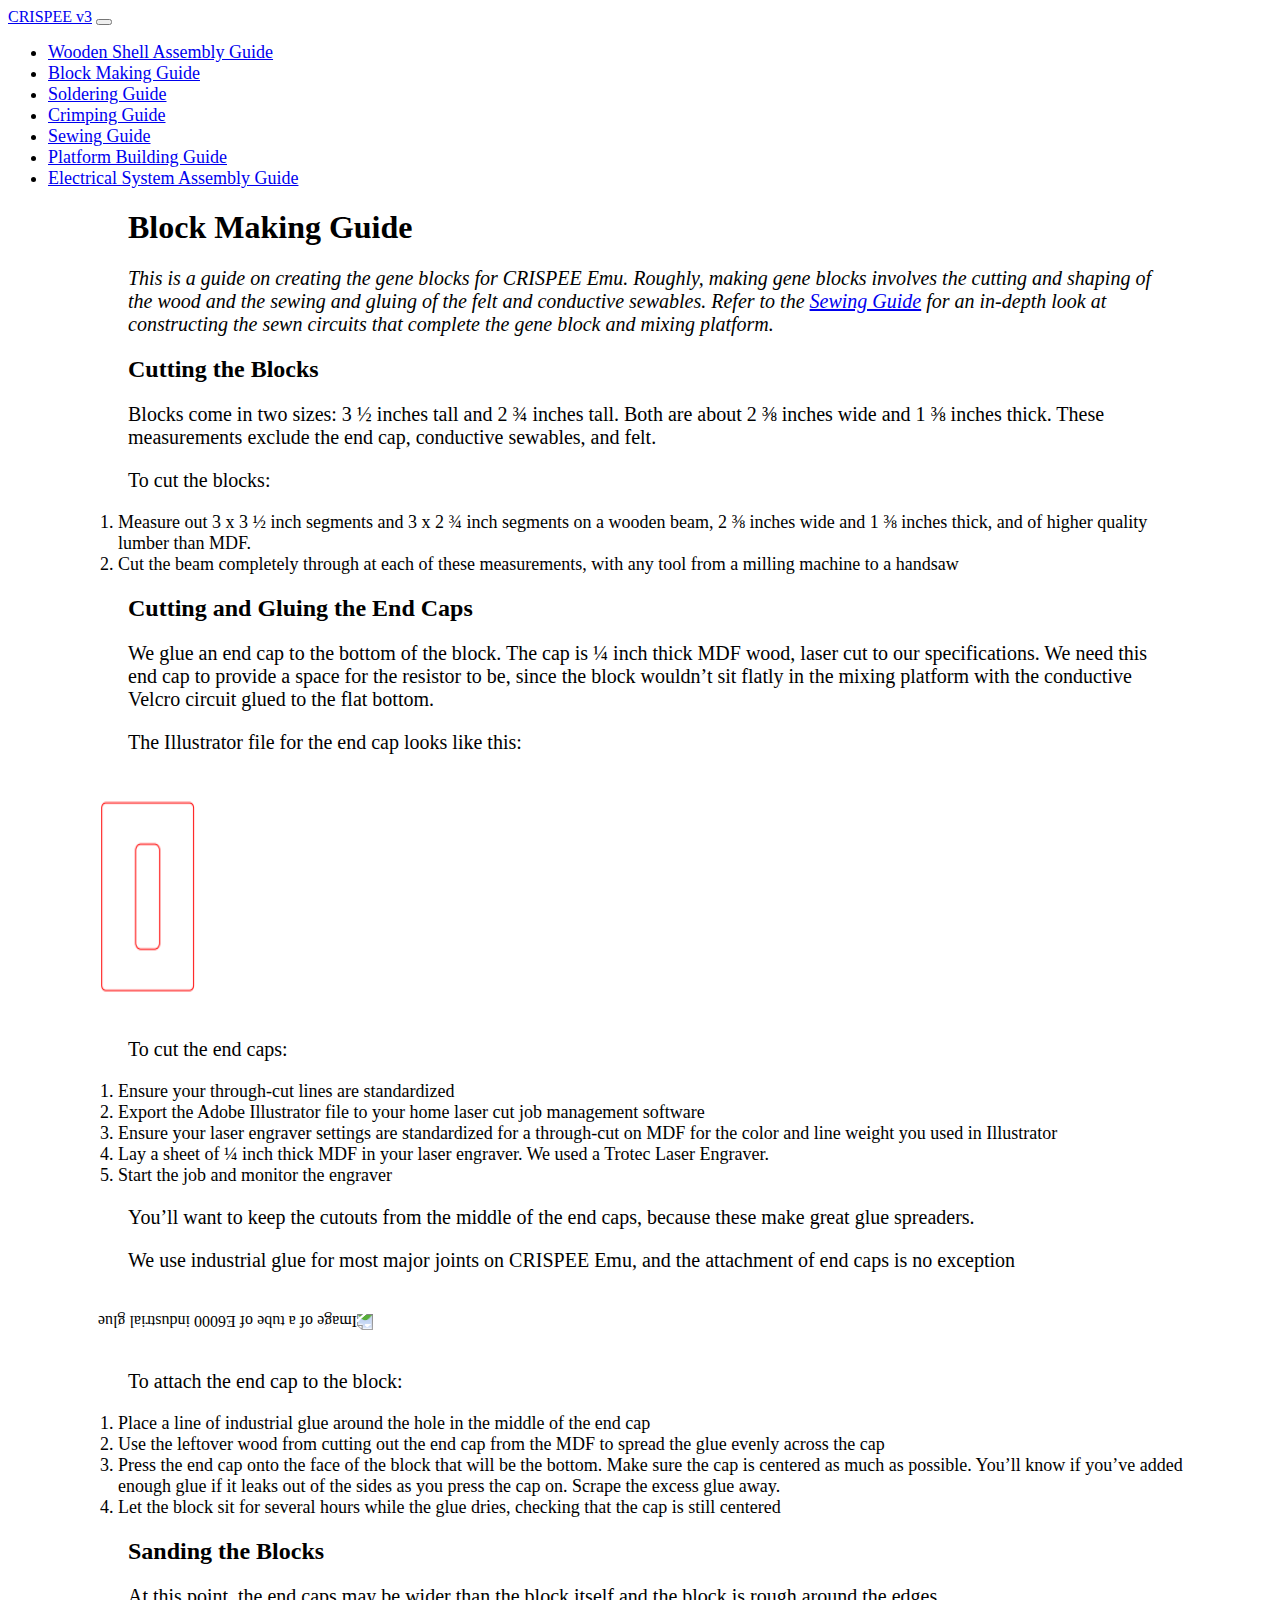
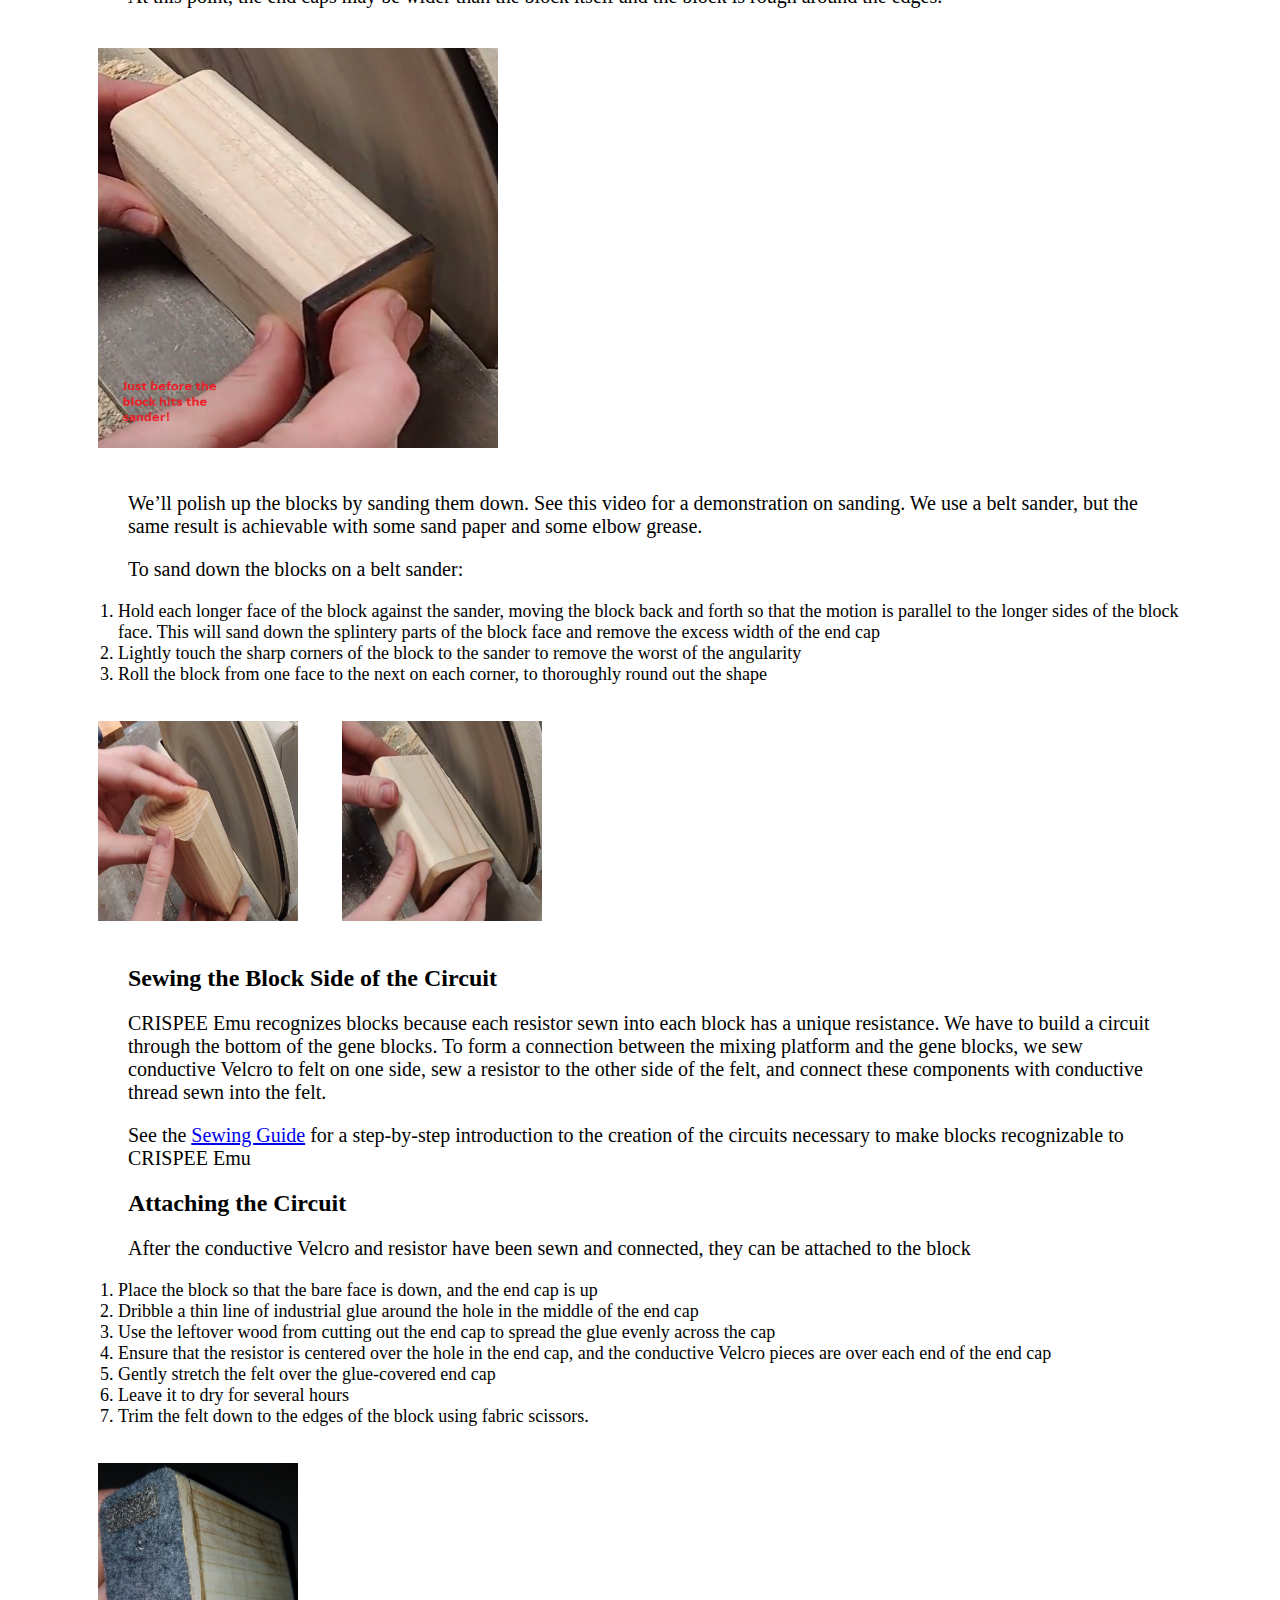
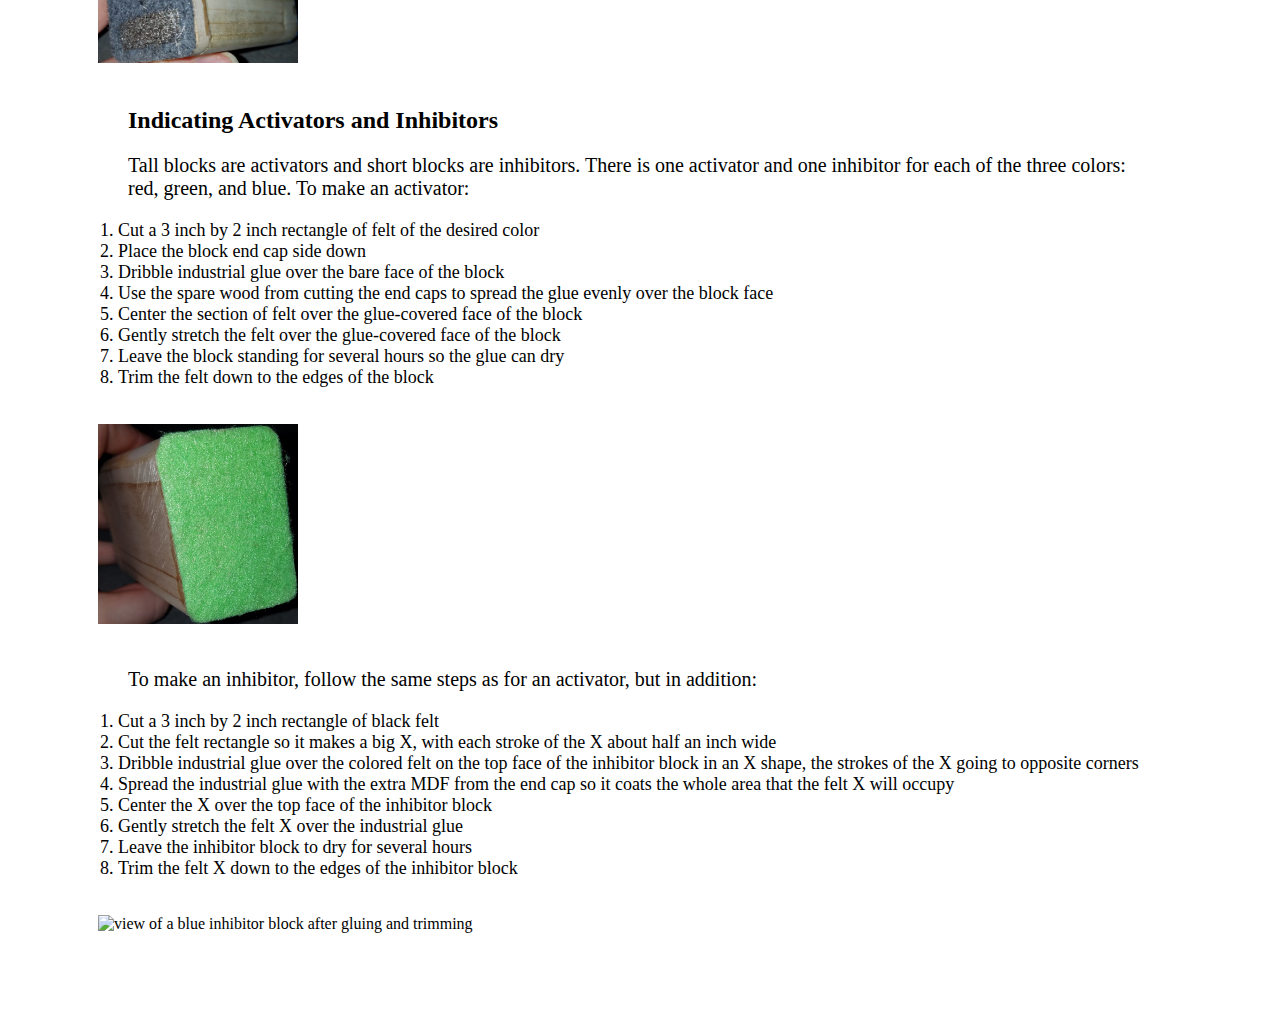
==== commit 97ffc76e: "Working on more styling" ====
--- a/blockGuide.html
+++ b/blockGuide.html
@@ -49,6 +49,7 @@
               </nav>
             </div>
 
+    <div class="reg-margin">
     <h1>Block Making Guide</h1>
     <p><i>This is a guide on creating the gene blocks for CRISPEE Emu. Roughly, making gene blocks involves the cutting and shaping
        of the wood and the sewing and gluing of the felt and conductive sewables. Refer to the <a href="#">Sewing Guide</a> for an
@@ -156,6 +157,7 @@
       <li>Trim the felt X down to the edges of the inhibitor block</li>
     </ol>
     <img id="inhibitor-top" src="static/inhibitor Block Top.jpg" alt="view of a blue inhibitor block after gluing and trimming">
+  </div>
 
 
     <script src="https://code.jquery.com/jquery-3.2.1.slim.min.js" integrity="sha384-KJ3o2DKtIkvYIK3UENzmM7KCkRr/rE9/Qpg6aAZGJwFDMVNA/GpGFF93hXpG5KkN" crossorigin="anonymous"></script>
--- a/css/style.css
+++ b/css/style.css
@@ -1,14 +1,23 @@
 /*Standardize spacing and fonts on all pages*/
 body{
-  margin: 50px;
+  /*margin: 50px;*/
 }
 
 p{
   font-size: 20px;
+  margin-left: 50px;
+  margin-right: 50px;
+}
+h1, h2, h3, h4{
+  margin-top: 20px;
+  margin-left: 50px;
+  margin-right: 50px;
 }
 
 li{
   font-size: 18px;
+  /*margin-left: 50px;
+  margin-right: 50px;*/
 }
 
 th{
@@ -16,15 +25,22 @@
 }
 
 table{
-  margin: 30px;
+  margin-left: 20px;
+  margin-right: 20px;
+  margin-top: 20px;
+  display: inline-table;
+  min-height: 200px;
+  
 }
 
 tr{
   margin: 20px;
+  min-height: 20px;
 }
 
 td{
   margin: 20px;
+  width: 100px;
 }
 
 /*Home page images*/
@@ -401,3 +417,45 @@
   height: 200px;
   margin: 20px;
 }
+
+/*Home Page Elements*/
+
+#carouselControls{
+  min-height: 600px;
+  width: 600px;
+  margin: 50px;
+  display: inline-block;
+}
+
+#CRISPEE-intro{
+  margin: 50px;
+  display: inline-block;
+  float: left;
+}
+
+#papers-heading{
+}
+
+#hci-banner{
+  width: 100%;
+  height: 50%;
+}
+
+.reg-bullets{
+  margin-left: 50px;
+  margin-right: 50px;
+}
+
+.reg-margin{
+  margin-left: 70px;
+  margin-right: 70px;
+  margin-bottom: 70px;
+}
+
+#table2{
+  padding-bottom: 300px;
+}
+
+#table3{
+  padding-bottom: 300px;
+}
